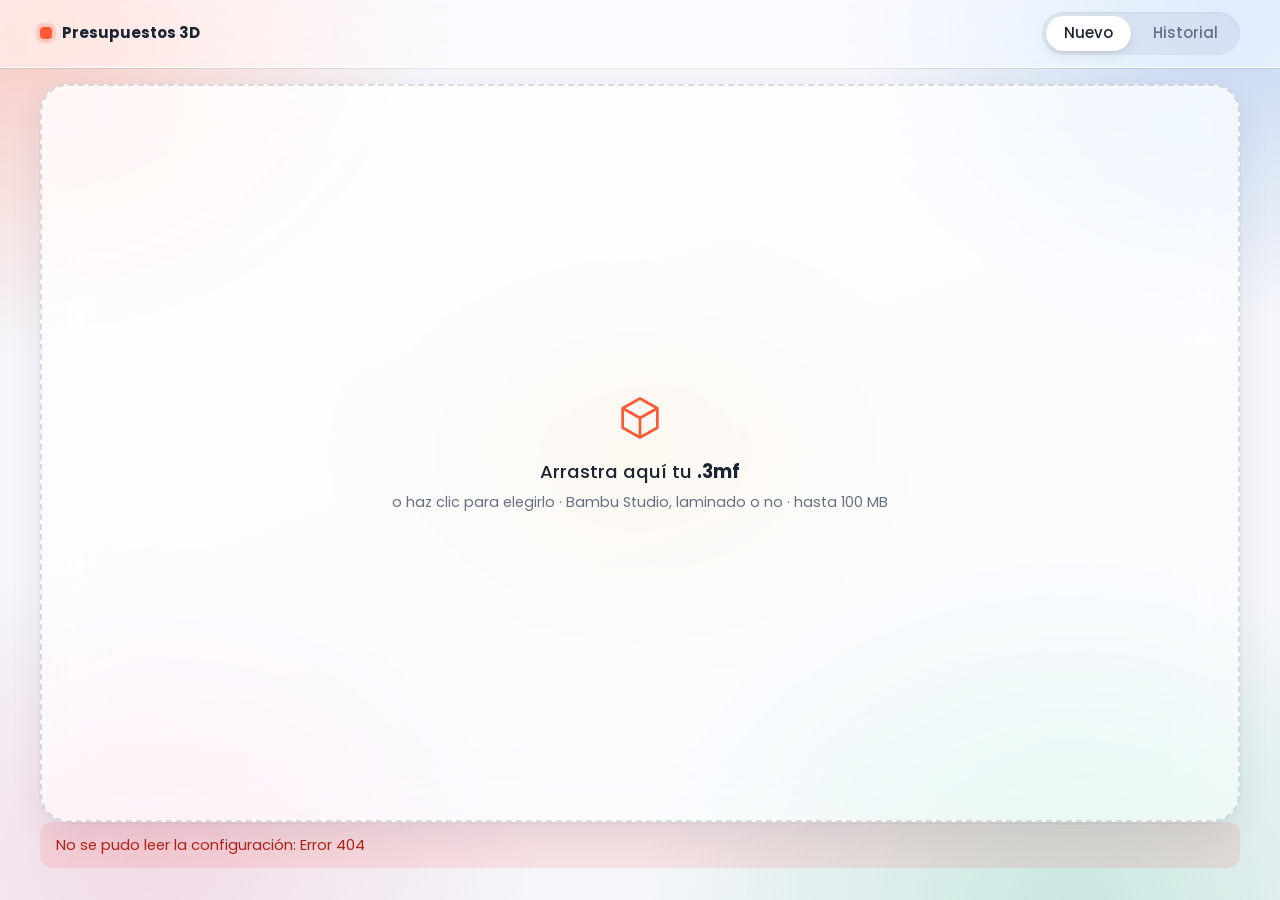
==== app/index.html @ 193055ef "Filamentos con precio, estáticos en la CDN de Vercel y una petición por cambio - Precios genéricos d" ====
<!doctype html>
<html lang="es">
<head>
<meta charset="utf-8">
<meta name="viewport" content="width=device-width, initial-scale=1">
<title>Presupuestos 3D</title>
<link rel="icon" href="data:,">
<link rel="stylesheet" href="/static/app.css">
<script src="/static/app.js" defer></script>
</head>
<body>
<header class="barra">
  <div class="barra-marca"><span class="punto-marca"></span><span id="nombre-marca">Presupuestos 3D</span></div>
  <nav class="pestanas" role="tablist">
    <button class="pestana activa" role="tab" aria-selected="true" data-vista="nuevo">Nuevo</button>
    <button class="pestana" role="tab" aria-selected="false" data-vista="historial">Historial</button>
  </nav>
</header>

<div id="pendientes" class="banner aviso global" hidden></div>

<main>
  <section id="vista-nuevo" class="vista">
    <label id="soltar" class="soltar">
      <input id="entrada" type="file" accept=".3mf" hidden>
      <svg class="soltar-icono" viewBox="0 0 48 48" aria-hidden="true"><path d="M24 6 40 15v18L24 42 8 33V15z" fill="none" stroke="currentColor" stroke-width="2.5" stroke-linejoin="round"/><path d="M8 15l16 9 16-9M24 24v18" fill="none" stroke="currentColor" stroke-width="2.5" stroke-linejoin="round"/></svg>
      <span class="soltar-titulo">Arrastra aquí tu <b>.3mf</b></span>
      <span class="soltar-texto">o haz clic para elegirlo · Bambu Studio, laminado o no · hasta 100 MB</span>
    </label>

    <div id="error" class="banner error" role="alert" hidden></div>

    <div id="esqueleto" class="rejilla" hidden>
      <div class="columna">
        <div class="tarjeta esq-tarjeta"><div class="esq esq-img"></div><div class="esq-lineas"><div class="esq esq-l1"></div><div class="esq esq-l2"></div><div class="esq esq-l3"></div></div></div>
        <div class="tarjeta"><div class="esq esq-l2"></div><div class="esq esq-campo"></div><div class="esq esq-campo"></div><div class="esq esq-campo"></div></div>
      </div>
      <div class="columna"><div class="tarjeta"><div class="esq esq-l3"></div><div class="esq esq-precio"></div><div class="esq esq-l1"></div></div></div>
    </div>

    <div id="resultado" class="rejilla" hidden>
      <div class="columna">
        <article class="tarjeta pieza entra" style="--i:0">
          <div class="pieza-imagen"><img id="pieza-img" alt=""></div>
          <div class="pieza-info">
            <h1 id="pieza-titulo"></h1>
            <p id="pieza-detalle" class="tenue"></p>
            <div id="pieza-chips" class="chips"></div>
            <button id="cambiar" type="button" class="boton-texto">Cambiar fichero</button>
          </div>
        </article>


        <form id="formulario" class="tarjeta entra" style="--i:2" autocomplete="off" novalidate>
          <div class="campos principales">
            <label class="campo">Cliente<input name="cliente" placeholder="Nombre del cliente"></label>
            <label class="campo">Preparación<span class="con-unidad"><input name="minutos" inputmode="decimal"><i>min</i></span></label>
            <label class="campo">Margen<span class="con-unidad"><input name="margen" inputmode="decimal"><i>%</i></span></label>
          </div>
          <fieldset id="manual" class="manual" hidden>
            <legend>Tiempo de impresión <small>(de la vista previa de Bambu Studio)</small></legend>
            <div class="campos">
              <label class="campo"><span class="con-unidad"><input name="horas" inputmode="numeric" placeholder="0"><i>h</i></span></label>
              <label class="campo"><span class="con-unidad"><input name="mins" inputmode="numeric" placeholder="0"><i>min</i></span></label>
            </div>
          </fieldset>
          <h3>Filamentos</h3>
          <div id="filamentos" class="filamentos"></div>
        </form>

        <section class="tarjeta tiempo relleno entra" data-minimo="120" style="--i:3">
          <svg id="reloj" class="reloj" viewBox="0 0 220 220" role="img"></svg>
          <div class="tiempo-lado">
            <div class="tiempo-cabecera">
              <span class="etiqueta">Tiempo</span>
              <label class="hora-inicio">La lanzo a las <input id="hora-inicio" type="time"></label>
            </div>
            <dl id="tiempo-datos" class="tiempo-datos"></dl>
          </div>
        </section>
      </div>

      <aside class="columna lateral">
        <div class="centro">
          <section class="tarjeta precio entra" style="--i:3" aria-live="polite">
            <div class="etiqueta">Total</div>
            <div id="total" class="total">—</div>
            <p id="resumen" class="resumen"></p>
            <p id="precio-mensaje" class="precio-mensaje" hidden></p>
            <dl id="desglose" class="desglose"></dl>
          </section>
          <section class="tarjeta complejidad entra" style="--i:4">
            <div class="complejidad-cabecera">
              <div class="etiqueta">Complejidad</div>
              <label class="casilla"><input id="aplicar-complejidad" type="checkbox" checked><span class="interruptor"></span>Aplicar</label>
            </div>
            <div class="complejidad-valor"><span id="complejidad-nivel">—</span><span id="complejidad-pct" class="pct"></span></div>
            <div class="medidor"><span id="medidor-marca" class="medidor-marca"></span></div>
            <div class="medidor-extremos"><span>Sencilla</span><span>Compleja</span></div>
            <ul id="motivos" class="motivos"></ul>
          </section>
          <section class="tarjeta reparto relleno entra" data-minimo="150" style="--i:5">
            <div class="etiqueta">Reparto del precio</div>
            <div id="reparto" class="reparto-grafico" role="img" aria-label="Reparto del precio">
              <div class="reparto-barra"></div>
              <div class="reparto-etiquetas"></div>
            </div>
          </section>
        </div>
        <section class="tarjeta previa entra" style="--i:6">
          <div class="previa-cabecera">
            <h2>Vista previa</h2>
            <label class="casilla"><input id="desglose-pdf" type="checkbox" checked><span class="interruptor"></span>Desglose</label>
          </div>
          <div id="marco" class="marco"><iframe id="previa" title="Vista previa del presupuesto" tabindex="-1"></iframe></div>
          <button id="exportar" type="button" class="boton ancho" disabled>
            <svg viewBox="0 0 24 24" aria-hidden="true"><path d="M12 4v11m0 0-4.5-4.5M12 15l4.5-4.5M5 19h14" fill="none" stroke="currentColor" stroke-width="2" stroke-linecap="round" stroke-linejoin="round"/></svg>
            Exportar PDF
          </button>
        </section>
      </aside>
    </div>
  </section>

  <section id="vista-historial" class="vista" hidden>
    <div class="tarjeta historial">
      <h2>Historial</h2>
      <div class="tabla-contenedor">
        <table>
          <thead><tr><th>Nº</th><th>Fecha</th><th>Cliente</th><th>Modelo</th><th class="num">Tiempo</th><th class="num">Gramos</th><th class="num">Precio</th><th>Pagado</th></tr></thead>
          <tbody id="historial"></tbody>
        </table>
      </div>
      <p id="historial-vacio" class="tenue" hidden>Todavía no has exportado ningún presupuesto.</p>
    </div>
  </section>
</main>

<div id="tostada" class="tostada" role="status" hidden></div>
</body>
</html>
---- static/app.css ----
@font-face { font-family: Poppins; font-weight: 300; src: url("/fonts/Poppins-Light.ttf"); font-display: swap; }
@font-face { font-family: Poppins; font-weight: 400; src: url("/fonts/Poppins-Regular.ttf"); font-display: swap; }
@font-face { font-family: Poppins; font-weight: 500; src: url("/fonts/Poppins-Medium.ttf"); font-display: swap; }
@font-face { font-family: Poppins; font-weight: 700; src: url("/fonts/Poppins-Bold.ttf"); font-display: swap; }

:root {
  --acento: #FF5A36;
  --fondo: #F5F6FA;
  --superficie: rgb(255 255 255 / .72);
  --superficie-2: rgb(16 24 40 / .045);
  --vidrio: linear-gradient(160deg, rgb(255 255 255 / .82), rgb(255 255 255 / .56));
  --vidrio-borde: rgb(255 255 255 / .85);
  --desenfoque: blur(28px) saturate(180%);
  --texto: #1B2433;
  --tenue: #667085;
  --linea: rgb(16 24 40 / .09);
  --aviso-fondo: rgb(255 176 32 / .16);
  --aviso-texto: #8A5A00;
  --error-fondo: rgb(240 68 56 / .12);
  --error-texto: #B42318;
  --exito: #12B76A;
  --sombra: inset 0 1px 0 rgb(255 255 255 / .9), 0 1px 3px rgb(30 41 90 / .06), 0 12px 32px rgb(30 41 90 / .08);
  --serie-1: #2a78d6;
  --serie-2: #eb6834;
  --serie-3: #1baf7a;
  --serie-4: #eda100;
  --serie-5: #e87ba4;
  --radio: 22px;
  --rapido: 160ms;
  --medio: 320ms;
  --curva: cubic-bezier(.2, .8, .2, 1);
  color-scheme: light;
}

* { box-sizing: border-box; }
html { background: var(--fondo); }
body { margin: 0; font-family: Poppins, system-ui, sans-serif; color: var(--texto); background: transparent; font-size: 15px; line-height: 1.5; -webkit-font-smoothing: antialiased; isolation: isolate; }
body::before { content: ""; position: fixed; inset: -10%; z-index: -1; pointer-events: none;
  background:
    radial-gradient(38% 42% at 10% 12%, rgb(255 90 54 / .26), transparent 70%),
    radial-gradient(34% 40% at 88% 10%, rgb(42 120 214 / .24), transparent 70%),
    radial-gradient(40% 45% at 78% 92%, rgb(27 175 122 / .2), transparent 70%),
    radial-gradient(36% 40% at 18% 88%, rgb(232 123 164 / .22), transparent 70%),
    radial-gradient(30% 30% at 50% 50%, rgb(237 161 0 / .1), transparent 70%); }
h1, h2, h3 { margin: 0; font-weight: 600; line-height: 1.25; }
h1 { font-size: 1.35rem; font-weight: 700; }
h2 { font-size: 1.05rem; }
h3 { font-size: .8rem; color: var(--tenue); text-transform: uppercase; letter-spacing: .08em; font-weight: 500; margin: 16px 0 8px; }
button, input { font: inherit; color: inherit; }
[hidden] { display: none !important; }
.tenue { color: var(--tenue); }

.barra { position: sticky; top: 0; z-index: 10; display: flex; align-items: center; justify-content: space-between; gap: 16px; padding: 12px clamp(16px, 4vw, 40px); background: rgb(255 255 255 / .5); -webkit-backdrop-filter: var(--desenfoque); backdrop-filter: var(--desenfoque); border-bottom: 1px solid var(--vidrio-borde); box-shadow: 0 1px 0 var(--linea); }
.barra-marca { display: flex; align-items: center; gap: 10px; font-weight: 600; }
.punto-marca { width: 12px; height: 12px; border-radius: 4px; background: var(--acento); box-shadow: 0 0 0 4px color-mix(in srgb, var(--acento) 20%, transparent); }
.pestanas { display: flex; gap: 4px; padding: 4px; background: rgb(16 24 40 / .06); border-radius: 999px; box-shadow: inset 0 1px 2px rgb(16 24 40 / .06); }
.pestana { border: 0; background: transparent; padding: 6px 18px; border-radius: 999px; cursor: pointer; color: var(--tenue); font-weight: 500; transition: background var(--rapido), color var(--rapido), box-shadow var(--rapido); }
.pestana:hover { color: var(--texto); }
.pestana.activa { background: #fff; color: var(--texto); box-shadow: 0 1px 2px rgb(16 24 40 / .08), 0 4px 12px rgb(16 24 40 / .08); }

main { max-width: 1280px; margin: 0 auto; padding: 24px clamp(16px, 4vw, 40px) 64px; }
.vista { animation: aparecer var(--medio) var(--curva); }

.banner { border-radius: 12px; padding: 12px 16px; margin-bottom: 16px; font-size: .92rem; animation: deslizar var(--medio) var(--curva); }
.banner.global { max-width: 1280px; margin: 16px auto 0; width: calc(100% - 2 * clamp(16px, 4vw, 40px)); }
.banner.aviso { background: var(--aviso-fondo); color: var(--aviso-texto); }
.banner.error { background: var(--error-fondo); color: var(--error-texto); }
.banner code { font-family: inherit; font-weight: 600; }

.soltar { display: flex; flex-direction: column; align-items: center; justify-content: center; gap: 6px; min-height: 300px; padding: 40px 24px; text-align: center; border: 2px dashed rgb(16 24 40 / .14); border-radius: 28px; background: var(--vidrio); -webkit-backdrop-filter: var(--desenfoque); backdrop-filter: var(--desenfoque); box-shadow: var(--sombra); cursor: pointer; margin-bottom: 16px; transition: border-color var(--rapido), background var(--rapido), transform var(--medio) var(--curva), box-shadow var(--medio); }
.soltar:hover, .soltar:focus-within, .soltar.encima { border-color: var(--acento); background: linear-gradient(160deg, rgb(255 255 255 / .9), color-mix(in srgb, var(--acento) 10%, rgb(255 255 255 / .6))); }
.soltar.encima { transform: scale(1.01); }
.soltar-icono { width: 52px; height: 52px; color: var(--acento); margin-bottom: 8px; transition: transform var(--medio) var(--curva); }
.soltar:hover .soltar-icono, .soltar.encima .soltar-icono { transform: translateY(-4px) rotate(-6deg); }
.soltar-titulo { font-size: 1.15rem; font-weight: 500; }
.soltar-texto { color: var(--tenue); font-size: .9rem; }
.soltar.compacto { display: none; }

.rejilla { display: grid; grid-template-columns: minmax(0, 1fr) minmax(0, 440px); gap: 20px; align-items: start; }
.columna { display: grid; gap: 16px; min-width: 0; }
.lateral { position: sticky; top: 80px; }
.tarjeta { background: var(--vidrio); -webkit-backdrop-filter: var(--desenfoque); backdrop-filter: var(--desenfoque); border: 1px solid var(--vidrio-borde); border-radius: var(--radio); box-shadow: var(--sombra); padding: 18px 20px; min-width: 0; }
.entra { animation: entrar 520ms var(--curva) both; animation-delay: calc(var(--i, 0) * 80ms); }

.pieza { display: grid; grid-template-columns: 110px 1fr; gap: 20px; align-items: center; }
.pieza-imagen { aspect-ratio: 1; border-radius: 12px; background: var(--superficie-2); display: grid; place-items: center; overflow: hidden; }
.pieza-imagen img { width: 92%; height: 92%; object-fit: contain; transition: transform var(--medio) var(--curva); }
.pieza:hover .pieza-imagen img { transform: scale(1.05) rotate(-2deg); }
.pieza-info p { margin: 4px 0 10px; font-size: .9rem; }
.chips { display: flex; flex-wrap: wrap; gap: 6px; margin-bottom: 8px; }
.chip { font-size: .75rem; padding: 3px 10px; border-radius: 999px; background: rgb(255 255 255 / .6); box-shadow: inset 0 0 0 1px var(--linea); color: var(--tenue); font-weight: 500; }
.chip.si { background: color-mix(in srgb, var(--exito) 15%, transparent); color: var(--exito); }
.chip.no { background: var(--aviso-fondo); color: var(--aviso-texto); }
.chip[title] { cursor: help; }
.boton-texto { border: 0; background: none; padding: 0; color: var(--acento); font-weight: 500; cursor: pointer; font-size: .88rem; }
.boton-texto:hover { text-decoration: underline; }


.campos { display: grid; grid-template-columns: repeat(2, minmax(0, 1fr)); gap: 12px; margin-top: 14px; }
.campos.principales { margin-top: 0; }
.campo { display: grid; gap: 6px; font-size: .82rem; color: var(--tenue); font-weight: 500; }
.campos.principales { grid-template-columns: 2fr 1fr 1fr; }
.campo input, .fila-filamento input { width: 100%; padding: 10px 12px; border: 1px solid var(--linea); border-radius: 12px; background: var(--superficie); box-shadow: inset 0 1px 2px rgb(16 24 40 / .04); color: var(--texto); font-size: .95rem; transition: border-color var(--rapido), box-shadow var(--rapido); }
.campo input:focus, .fila-filamento input:focus { outline: none; border-color: var(--acento); box-shadow: 0 0 0 4px color-mix(in srgb, var(--acento) 18%, transparent); }
input.invalido { border-color: var(--error-texto) !important; }
.con-unidad { position: relative; display: block; }
.con-unidad i { position: absolute; right: 12px; top: 50%; transform: translateY(-50%); font-style: normal; color: var(--tenue); font-size: .82rem; pointer-events: none; }
.con-unidad input { padding-right: 40px; }
.manual { border: 1px dashed color-mix(in srgb, var(--acento) 45%, var(--linea)); border-radius: 12px; padding: 14px 16px 16px; margin: 14px 0 0; animation: deslizar var(--medio) var(--curva); }
.manual legend { font-size: .85rem; font-weight: 500; padding: 0 6px; }
.manual legend small { color: var(--tenue); font-weight: 400; }
.manual .campos { margin-top: 4px; }

.filamentos { display: grid; gap: 8px; }
.fila-filamento { display: grid; grid-template-columns: 28px minmax(0, 1fr) 110px 110px; gap: 12px; align-items: center; padding: 6px 10px; border-radius: 16px; background: rgb(255 255 255 / .45); box-shadow: inset 0 0 0 1px rgb(255 255 255 / .7); transition: background var(--rapido); }
.fila-filamento:hover { background: color-mix(in srgb, var(--acento) 6%, var(--superficie-2)); }
.color { width: 24px; height: 24px; border-radius: 50%; border: 1px solid var(--linea); box-shadow: inset 0 0 0 2px rgb(255 255 255 / .15); }
.fila-filamento strong { display: block; font-weight: 500; font-size: .9rem; overflow: hidden; text-overflow: ellipsis; white-space: nowrap; }
.fila-filamento small { color: var(--tenue); font-size: .78rem; }
.fila-filamento .gramos-fijos { text-align: right; font-size: .9rem; font-variant-numeric: tabular-nums; }
.fila-filamento .con-unidad input { padding: 7px 34px 7px 10px; font-size: .9rem; }

.casilla { display: flex; align-items: center; gap: 10px; font-size: .9rem; cursor: pointer; user-select: none; }
.casilla input { position: absolute; opacity: 0; pointer-events: none; }
.interruptor { position: relative; flex: none; width: 38px; height: 22px; border-radius: 999px; background: var(--linea); transition: background var(--rapido); }
.interruptor::after { content: ""; position: absolute; top: 3px; left: 3px; width: 16px; height: 16px; border-radius: 50%; background: #fff; box-shadow: 0 1px 3px rgb(0 0 0 / .25); transition: transform var(--medio) var(--curva); }
input:checked + .interruptor { background: var(--acento); }
input:checked + .interruptor::after { transform: translateX(16px); }
input:focus-visible + .interruptor { box-shadow: 0 0 0 4px color-mix(in srgb, var(--acento) 25%, transparent); }

.precio { background: linear-gradient(150deg, color-mix(in srgb, var(--acento) 16%, rgb(255 255 255 / .8)), rgb(255 255 255 / .58) 65%); }
.etiqueta { font-size: .75rem; letter-spacing: .14em; text-transform: uppercase; color: var(--tenue); font-weight: 500; }
.total { font-size: clamp(2.2rem, 4vw, 2.8rem); font-weight: 700; letter-spacing: -.02em; line-height: 1.1; margin: 2px 0 8px; color: var(--acento); font-variant-numeric: tabular-nums; transition: opacity var(--rapido); }
.total.pulso { animation: pulso 420ms var(--curva); }
.precio.pendiente .total { opacity: .35; }
.resumen { margin: -4px 0 10px; font-size: .85rem; color: var(--tenue); }
.resumen:empty { display: none; }
.precio-mensaje { margin: 0 0 8px; font-size: .88rem; color: var(--tenue); }
.desglose { display: grid; grid-template-columns: 1fr auto; gap: 3px 16px; margin: 0; font-size: .85rem; transition: opacity var(--rapido); }
.precio.pendiente .desglose { opacity: .35; }
.desglose dt { color: var(--tenue); white-space: nowrap; }
.desglose dd { margin: 0; text-align: right; font-weight: 500; font-variant-numeric: tabular-nums; }
.desglose .separado { border-top: 1px solid var(--linea); padding-top: 8px; margin-top: 4px; }

.complejidad { display: flex; flex-direction: column; }
.complejidad-cabecera { display: flex; align-items: center; justify-content: space-between; }
.complejidad-cabecera .casilla { font-size: .82rem; }
.complejidad-valor { display: flex; align-items: baseline; justify-content: space-between; gap: 8px; margin: 6px 0 10px; font-size: 1.25rem; font-weight: 700; }
.complejidad-valor .pct { font-size: .95rem; font-weight: 600; color: var(--tenue); font-variant-numeric: tabular-nums; }
.medidor { position: relative; height: 8px; border-radius: 999px; background: linear-gradient(90deg, var(--exito), #F5B300 55%, #F04438); }
.medidor-marca { position: absolute; top: 50%; left: 25%; width: 16px; height: 16px; border-radius: 50%; background: #fff; border: 3px solid var(--texto); transform: translate(-50%, -50%); transition: left 600ms var(--curva); }
.medidor-extremos { display: flex; justify-content: space-between; margin-top: 6px; font-size: .72rem; color: var(--tenue); }
.motivos { list-style: none; margin: 12px 0 0; padding: 0; display: grid; gap: 6px; }
.motivos li { display: grid; grid-template-columns: 46px 1fr; gap: 10px; align-items: start; font-size: .82rem; line-height: 1.35; animation: deslizar var(--medio) var(--curva) both; }
.motivos li b { font-weight: 500; }
.motivos li small { display: block; color: var(--tenue); font-size: .76rem; }
.motivos .pastilla { text-align: center; border-radius: 999px; padding: 1px 0; font-size: .74rem; font-weight: 600; font-variant-numeric: tabular-nums; background: var(--aviso-fondo); color: var(--aviso-texto); }
.motivos .pastilla.baja { background: color-mix(in srgb, var(--exito) 15%, transparent); color: var(--exito); }
.centro { display: grid; gap: 16px; min-width: 0; }
.relleno.sin-sitio { display: none !important; }
.estira { flex: 1 0 auto; }
.reparto { display: flex; flex-direction: column; }
.reparto-grafico { position: relative; height: 260px; margin-top: 12px; }
.reparto-barra { position: absolute; left: 0; top: 0; bottom: 0; width: 46px; }
.segmento { position: absolute; left: 0; width: 100%; display: grid; place-items: center; overflow: hidden; border-radius: 4px; background: var(--c); color: var(--tinta, #fff); font-size: .72rem; font-weight: 600; font-variant-numeric: tabular-nums; outline-offset: 2px; transition: top 500ms var(--curva), height 500ms var(--curva), opacity var(--rapido), transform var(--rapido); }
.segmento.activo { transform: scaleX(1.08); }
.reparto-grafico.resaltado .segmento:not(.activo), .reparto-grafico.resaltado .reparto-etiqueta:not(.activo), .reparto-grafico.resaltado .conector:not(.activo) { opacity: .35; }
.reparto-conectores { position: absolute; left: 46px; top: 0; width: 22px; height: 100%; overflow: visible; pointer-events: none; }
.conector { fill: none; stroke: var(--linea); stroke-width: 1.5; transition: opacity var(--rapido); }
.conector.activo { stroke: var(--tenue); }
.reparto-etiquetas { position: absolute; left: 72px; right: 0; top: 0; bottom: 0; }
.reparto-etiqueta { position: absolute; left: 0; right: 0; display: grid; grid-template-columns: 10px minmax(0, 1fr) auto; gap: 8px; align-items: center; transform: translateY(-50%); font-size: .82rem; line-height: 1.2; white-space: nowrap; cursor: default; transition: top 500ms var(--curva), opacity var(--rapido); }
.reparto-etiqueta i { width: 10px; height: 10px; border-radius: 3px; background: var(--c); }
.reparto-etiqueta span { color: var(--tenue); overflow: hidden; text-overflow: ellipsis; }
.reparto-etiqueta b { font-weight: 600; font-variant-numeric: tabular-nums; }
.tiempo { display: flex; align-items: center; gap: 24px; }
.tiempo-lado { flex: 1; min-width: 0; align-self: stretch; display: flex; flex-direction: column; justify-content: space-between; gap: 10px; }
.tiempo-cabecera { display: flex; justify-content: space-between; align-items: center; gap: 12px; }
.hora-inicio { display: flex; align-items: center; gap: 8px; font-size: .82rem; color: var(--tenue); white-space: nowrap; }
.hora-inicio input { padding: 4px 12px; border: 1px solid var(--linea); border-radius: 999px; background: rgb(255 255 255 / .8); box-shadow: inset 0 1px 2px rgb(16 24 40 / .05); font-weight: 600; font-variant-numeric: tabular-nums; color: var(--texto); }
.hora-inicio input:focus { outline: none; border-color: var(--acento); box-shadow: 0 0 0 4px color-mix(in srgb, var(--acento) 18%, transparent); }
.reloj { flex: none; width: 170px; height: 170px; overflow: visible; }
.reloj .pista { fill: none; stroke: rgb(16 24 40 / .07); stroke-width: 18; }
.reloj .marca-hora { stroke: rgb(16 24 40 / .18); stroke-width: 1; }
.reloj .marca-hora.mayor { stroke: rgb(16 24 40 / .4); stroke-width: 1.5; }
.reloj .numero-hora { font-size: 13px; fill: var(--tenue); text-anchor: middle; dominant-baseline: middle; }
.reloj .arco { fill: none; stroke: var(--c); stroke-width: 18; stroke-dasharray: 1; }
.reloj.animar .arco { animation: trazar 900ms var(--curva) both; }
.reloj.animar .arco + .arco { animation-delay: 600ms; }
.reloj .extremo { fill: var(--c); stroke: #fff; stroke-width: 2; }
.reloj .ahora { stroke: var(--texto); stroke-width: 2; stroke-linecap: round; }
.reloj .centro-valor { font-size: 19px; font-weight: 700; fill: var(--texto); text-anchor: middle; }
.reloj .centro-texto { font-size: 13px; fill: var(--tenue); text-anchor: middle; }
.tiempo-datos { flex: 1; min-width: 0; display: grid; grid-template-columns: minmax(0, 1fr) auto; gap: 6px 16px; align-content: center; margin: 0; font-size: .86rem; }
.tiempo-datos dt { display: flex; align-items: center; gap: 8px; color: var(--tenue); white-space: nowrap; overflow: hidden; text-overflow: ellipsis; }
.tiempo-datos dt i { flex: none; width: 10px; height: 10px; border-radius: 50%; background: var(--c); }
.tiempo-datos dd { margin: 0; text-align: right; font-weight: 600; font-variant-numeric: tabular-nums; }
.tiempo-datos .lista { padding-top: 8px; margin-top: 2px; border-top: 1px solid var(--linea); }
.tiempo-datos dd.lista { font-size: 1.35rem; font-weight: 700; color: var(--acento); line-height: 1.2; }
.complejidad.apagada .medidor, .complejidad.apagada .motivos, .complejidad.apagada .complejidad-valor { opacity: .4; }
.medidor, .motivos, .complejidad-valor { transition: opacity var(--rapido); }
.previa-cabecera { display: flex; align-items: center; gap: 14px; margin-bottom: 12px; }
.previa-cabecera h2 { flex: 1; white-space: nowrap; }
.boton { display: inline-flex; align-items: center; gap: 8px; border: 0; border-radius: 999px; padding: 10px 18px; background: linear-gradient(180deg, color-mix(in srgb, var(--acento) 82%, #fff), var(--acento) 55%); color: #fff; font-weight: 500; cursor: pointer; box-shadow: inset 0 1px 0 rgb(255 255 255 / .45), 0 6px 18px color-mix(in srgb, var(--acento) 35%, transparent); transition: transform var(--rapido) var(--curva), box-shadow var(--rapido), opacity var(--rapido); }
.boton svg { width: 18px; height: 18px; }
.boton.ancho { width: 100%; justify-content: center; margin-top: 14px; padding: 12px 16px; }
.boton:hover:not(:disabled) { transform: translateY(-1px); box-shadow: inset 0 1px 0 rgb(255 255 255 / .45), 0 10px 24px color-mix(in srgb, var(--acento) 42%, transparent); }
.boton:active:not(:disabled) { transform: translateY(0) scale(.98); }
.boton:disabled { opacity: .45; cursor: not-allowed; box-shadow: none; }
.boton.ocupado svg { animation: rebote 800ms ease-in-out infinite; }
.marco { position: relative; overflow: hidden; aspect-ratio: 210 / 297; transition: opacity var(--medio); }
.marco.cargando { opacity: .55; }
.marco iframe { position: absolute; top: 0; left: 0; width: 794px; height: 1123px; border: 0; transform-origin: 0 0; pointer-events: none; background: #fff; box-shadow: 0 0 0 1px var(--linea), 0 8px 24px rgb(30 41 90 / .1); }

.historial h2 { margin-bottom: 16px; }
.tabla-contenedor { overflow-x: auto; }
table { width: 100%; border-collapse: collapse; font-size: .9rem; }
th { text-align: left; font-size: .72rem; letter-spacing: .1em; text-transform: uppercase; color: var(--tenue); font-weight: 500; padding: 8px 12px; border-bottom: 1px solid var(--linea); white-space: nowrap; }
td { padding: 12px; border-bottom: 1px solid var(--linea); white-space: nowrap; }
tbody tr { transition: background var(--rapido); animation: entrar 420ms var(--curva) both; animation-delay: calc(var(--i, 0) * 30ms); }
tbody tr:hover { background: rgb(255 255 255 / .55); }
.num { text-align: right; font-variant-numeric: tabular-nums; }
td .casilla { margin: 0; }

.tostada { position: fixed; left: 50%; bottom: 24px; transform: translateX(-50%); max-width: calc(100% - 32px); padding: 12px 18px; border-radius: 999px; background: rgb(27 36 51 / .82); -webkit-backdrop-filter: var(--desenfoque); backdrop-filter: var(--desenfoque); color: #fff; box-shadow: 0 12px 32px rgb(30 41 90 / .2); font-size: .9rem; animation: subir var(--medio) var(--curva); z-index: 20; }

.esq { border-radius: 8px; background: linear-gradient(90deg, var(--superficie-2) 25%, color-mix(in srgb, var(--linea) 70%, var(--superficie-2)) 50%, var(--superficie-2) 75%); background-size: 200% 100%; animation: brillo 1.2s linear infinite; }
.esq-tarjeta { display: grid; grid-template-columns: 140px 1fr; gap: 20px; align-items: center; }
.esq-img { aspect-ratio: 1; border-radius: 12px; }
.esq-lineas { display: grid; gap: 10px; }
.esq-l1 { height: 22px; width: 70%; }
.esq-l2 { height: 14px; width: 50%; }
.esq-l3 { height: 14px; width: 30%; }
.esq-campo { height: 42px; margin-top: 14px; }
.esq-precio { height: 56px; width: 60%; margin: 14px 0; }

@keyframes entrar { from { opacity: 0; transform: translateY(14px); } to { opacity: 1; transform: none; } }
@keyframes aparecer { from { opacity: 0; } to { opacity: 1; } }
@keyframes deslizar { from { opacity: 0; transform: translateY(-6px); } to { opacity: 1; transform: none; } }
@keyframes subir { from { opacity: 0; transform: translate(-50%, 12px); } to { opacity: 1; transform: translate(-50%, 0); } }
@keyframes trazar { from { stroke-dashoffset: 1; } to { stroke-dashoffset: 0; } }
@keyframes brillo { to { background-position: -200% 0; } }
@keyframes pulso { 40% { transform: scale(1.04); } }
@keyframes rebote { 50% { transform: translateY(3px); } }

body.arrastrando main { outline: 2px dashed var(--acento); outline-offset: -8px; border-radius: 24px; }

@media (min-width: 961px) {
  html, body { height: 100%; overflow: hidden; }
  body { display: flex; flex-direction: column; }
  main { flex: 1; min-height: 0; width: 100%; display: flex; flex-direction: column; padding-top: 16px; padding-bottom: 16px; }
  .vista { flex: 1; min-height: 0; display: flex; flex-direction: column; }
  .soltar { flex: 1; margin-bottom: 0; }
  .banner.error { flex: none; }
  .rejilla { flex: 1; min-height: 0; grid-template-rows: minmax(0, 1fr); align-items: stretch; }
  .columna { min-height: 0; max-height: 100%; align-content: start; }
  .columna:not(.lateral) { display: flex; flex-direction: column; max-height: none; overflow-y: auto; scrollbar-width: thin; padding: 4px; margin: -4px; }
  .relleno { flex: 1 1 0; min-height: 0; }
  .reparto-grafico { flex: 1; height: auto; min-height: 0; }
  .reloj { align-self: stretch; width: auto; height: auto; max-height: 260px; aspect-ratio: 1; }
  .lateral { position: static; height: 100%; grid-template-rows: auto minmax(0, 1fr); }
  .previa { display: flex; flex-direction: column; min-height: 0; }
  .marco { flex: 1; min-height: 0; aspect-ratio: auto; }
  .historial { flex: 1; min-height: 0; display: flex; flex-direction: column; }
  .tabla-contenedor { flex: 1; min-height: 0; overflow: auto; }
}

@media (min-width: 1200px) {
  main { max-width: 1680px; }
  .rejilla { grid-template-columns: minmax(0, 1fr) 320px min(32vw, calc((100vh - 250px) * 0.7071 + 40px)); }
  .lateral { display: contents; }
  .centro { grid-column: 2; display: flex; flex-direction: column; min-height: 0; }
  .previa { grid-column: 3; }
}

@media (min-width: 961px) and (max-height: 860px) {
  .barra { padding-top: 8px; padding-bottom: 8px; }
  main { padding-top: 12px; padding-bottom: 12px; }
  .columna, .centro { gap: 10px; }
  .tarjeta { padding: 12px 16px; }
  .pieza { grid-template-columns: 64px 1fr; gap: 14px; }
  .pieza h1 { font-size: 1.05rem; }
  .pieza-info p { margin: 0 0 4px; font-size: .82rem; }
  .pieza-info .chips { margin-bottom: 2px; }
  .campos { margin-top: 8px; gap: 10px; }
  .campos.principales { margin-top: 0; }
  .campo input { padding: 7px 12px; }
  .manual { margin-top: 10px; padding: 6px 12px 10px; }
  h3 { margin: 10px 0 6px; }
  .filamentos { gap: 6px; }
  .fila-filamento { padding: 4px 10px; }
  .fila-filamento .con-unidad input { padding-top: 5px; padding-bottom: 5px; }
  .total { font-size: 2rem; }
  .desglose { font-size: .8rem; gap: 1px 16px; }
  .previa-cabecera { margin-bottom: 8px; }
  .boton { padding: 8px 14px; }
  .tiempo-datos { gap: 2px 16px; font-size: .82rem; }
  .tiempo-datos dd.lista { font-size: 1.15rem; }
}

@media (min-width: 961px) and (max-width: 1199px) {
  .lateral { grid-template-rows: auto auto minmax(0, 1fr); }
  .centro { display: contents; }
  .reparto { display: none; }
  .motivos li small { display: none; }
}

@media (max-width: 960px) {
  .rejilla { grid-template-columns: minmax(0, 1fr); }
  .lateral { position: static; }
}
@media (max-width: 560px) {
  .tiempo { flex-direction: column; align-items: stretch; }
  .reloj { align-self: center; }
  .pieza, .esq-tarjeta { grid-template-columns: 96px 1fr; gap: 14px; }
  .campos, .campos.principales { grid-template-columns: minmax(0, 1fr); }
  .fila-filamento { grid-template-columns: 24px minmax(0, 1fr) 118px; }
  .fila-filamento > :last-child { grid-column: 2 / -1; }
  .soltar { min-height: 220px; }
}

@media (prefers-reduced-motion: reduce) {
  *, *::before, *::after { animation-duration: 1ms !important; animation-delay: 0ms !important; animation-iteration-count: 1 !important; transition-duration: 1ms !important; }
  .esq { animation: none; }
}
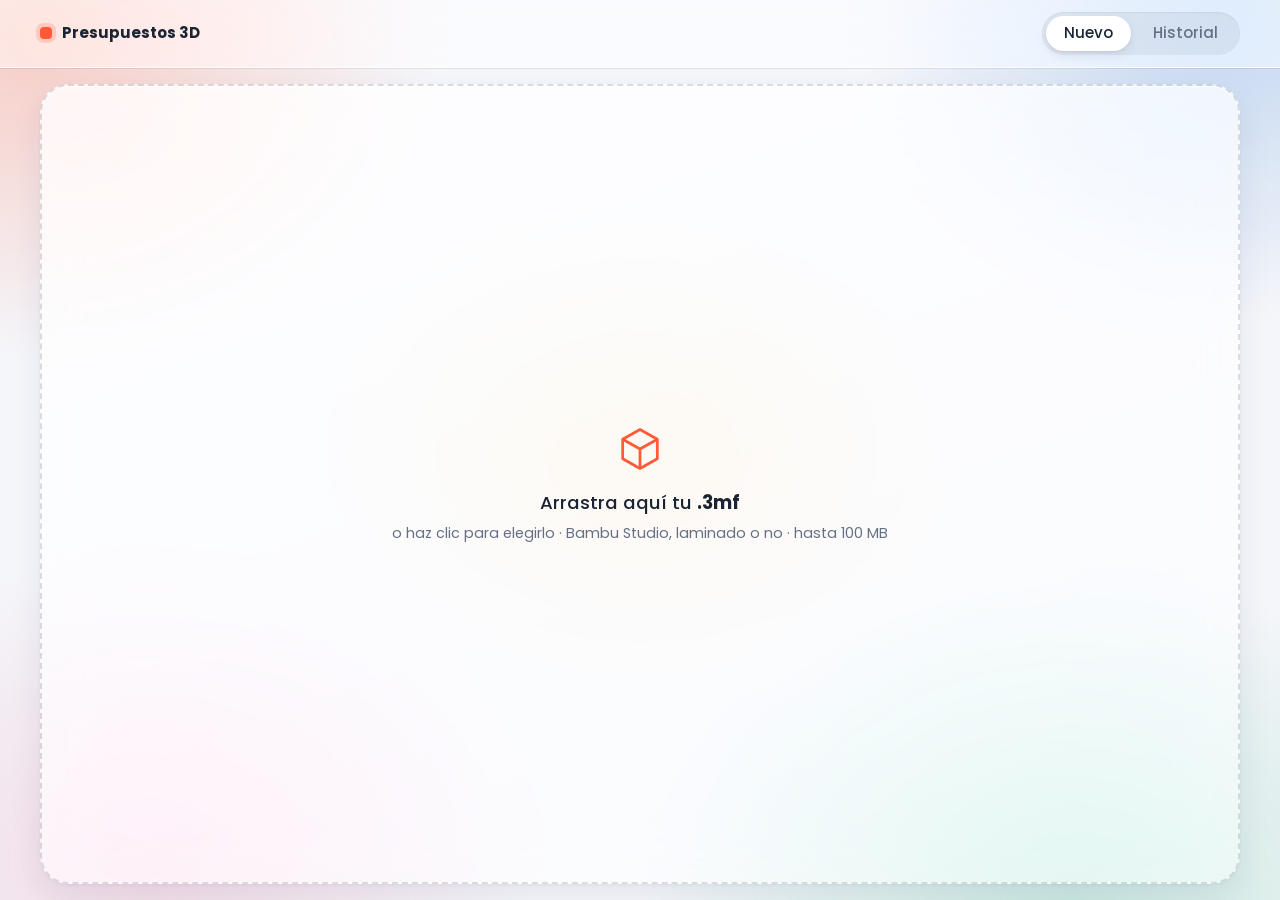
==== commit 01b3fb8b: "Cifras grandes arriba, sin widget de tiempo y origen del precio - Total, horas de impresión y gramos" ====
--- a/app/index.html
+++ b/app/index.html
@@ -39,19 +39,39 @@
     </div>
 
     <div id="resultado" class="rejilla" hidden>
+      <section class="cifras" aria-live="polite">
+        <article class="tarjeta cifra cifra-total entra" style="--i:0">
+          <div class="etiqueta">Total</div>
+          <div id="total" class="total">—</div>
+          <p id="precio-mensaje" class="precio-mensaje" hidden></p>
+          <p id="total-detalle" class="cifra-detalle"></p>
+        </article>
+        <article class="tarjeta cifra entra" style="--i:1">
+          <div class="etiqueta">Impresión</div>
+          <div id="cifra-horas" class="cifra-valor">—</div>
+          <p id="cifra-horas-detalle" class="cifra-detalle"></p>
+        </article>
+        <article class="tarjeta cifra entra" style="--i:2">
+          <div class="etiqueta">Filamento</div>
+          <div id="cifra-gramos" class="cifra-valor">—</div>
+          <p id="cifra-colores" class="cifra-detalle colores"></p>
+        </article>
+      </section>
+
       <div class="columna">
-        <article class="tarjeta pieza entra" style="--i:0">
+        <article class="tarjeta pieza entra" style="--i:3">
           <div class="pieza-imagen"><img id="pieza-img" alt=""></div>
           <div class="pieza-info">
-            <h1 id="pieza-titulo"></h1>
+            <div class="pieza-titulo">
+              <h1 id="pieza-titulo"></h1>
+              <button id="cambiar" type="button" class="boton-texto">Cambiar fichero</button>
+            </div>
             <p id="pieza-detalle" class="tenue"></p>
             <div id="pieza-chips" class="chips"></div>
-            <button id="cambiar" type="button" class="boton-texto">Cambiar fichero</button>
           </div>
         </article>
 
-
-        <form id="formulario" class="tarjeta entra" style="--i:2" autocomplete="off" novalidate>
+        <form id="formulario" class="tarjeta entra" style="--i:4" autocomplete="off" novalidate>
           <div class="campos principales">
             <label class="campo">Cliente<input name="cliente" placeholder="Nombre del cliente"></label>
             <label class="campo">Preparación<span class="con-unidad"><input name="minutos" inputmode="decimal"><i>min</i></span></label>
@@ -68,28 +88,11 @@
           <div id="filamentos" class="filamentos"></div>
         </form>
 
-        <section class="tarjeta tiempo relleno entra" data-minimo="120" style="--i:3">
-          <svg id="reloj" class="reloj" viewBox="0 0 220 220" role="img"></svg>
-          <div class="tiempo-lado">
-            <div class="tiempo-cabecera">
-              <span class="etiqueta">Tiempo</span>
-              <label class="hora-inicio">La lanzo a las <input id="hora-inicio" type="time"></label>
-            </div>
-            <dl id="tiempo-datos" class="tiempo-datos"></dl>
-          </div>
-        </section>
       </div>
 
       <aside class="columna lateral">
         <div class="centro">
-          <section class="tarjeta precio entra" style="--i:3" aria-live="polite">
-            <div class="etiqueta">Total</div>
-            <div id="total" class="total">—</div>
-            <p id="resumen" class="resumen"></p>
-            <p id="precio-mensaje" class="precio-mensaje" hidden></p>
-            <dl id="desglose" class="desglose"></dl>
-          </section>
-          <section class="tarjeta complejidad entra" style="--i:4">
+          <section class="tarjeta complejidad entra" style="--i:5">
             <div class="complejidad-cabecera">
               <div class="etiqueta">Complejidad</div>
               <label class="casilla"><input id="aplicar-complejidad" type="checkbox" checked><span class="interruptor"></span>Aplicar</label>
@@ -99,7 +102,7 @@
             <div class="medidor-extremos"><span>Sencilla</span><span>Compleja</span></div>
             <ul id="motivos" class="motivos"></ul>
           </section>
-          <section class="tarjeta reparto relleno entra" data-minimo="150" style="--i:5">
+          <section class="tarjeta reparto relleno entra" data-minimo="150" style="--i:6">
             <div class="etiqueta">Reparto del precio</div>
             <div id="reparto" class="reparto-grafico" role="img" aria-label="Reparto del precio">
               <div class="reparto-barra"></div>
@@ -107,7 +110,7 @@
             </div>
           </section>
         </div>
-        <section class="tarjeta previa entra" style="--i:6">
+        <section class="tarjeta previa entra" style="--i:7">
           <div class="previa-cabecera">
             <h2>Vista previa</h2>
             <label class="casilla"><input id="desglose-pdf" type="checkbox" checked><span class="interruptor"></span>Desglose</label>
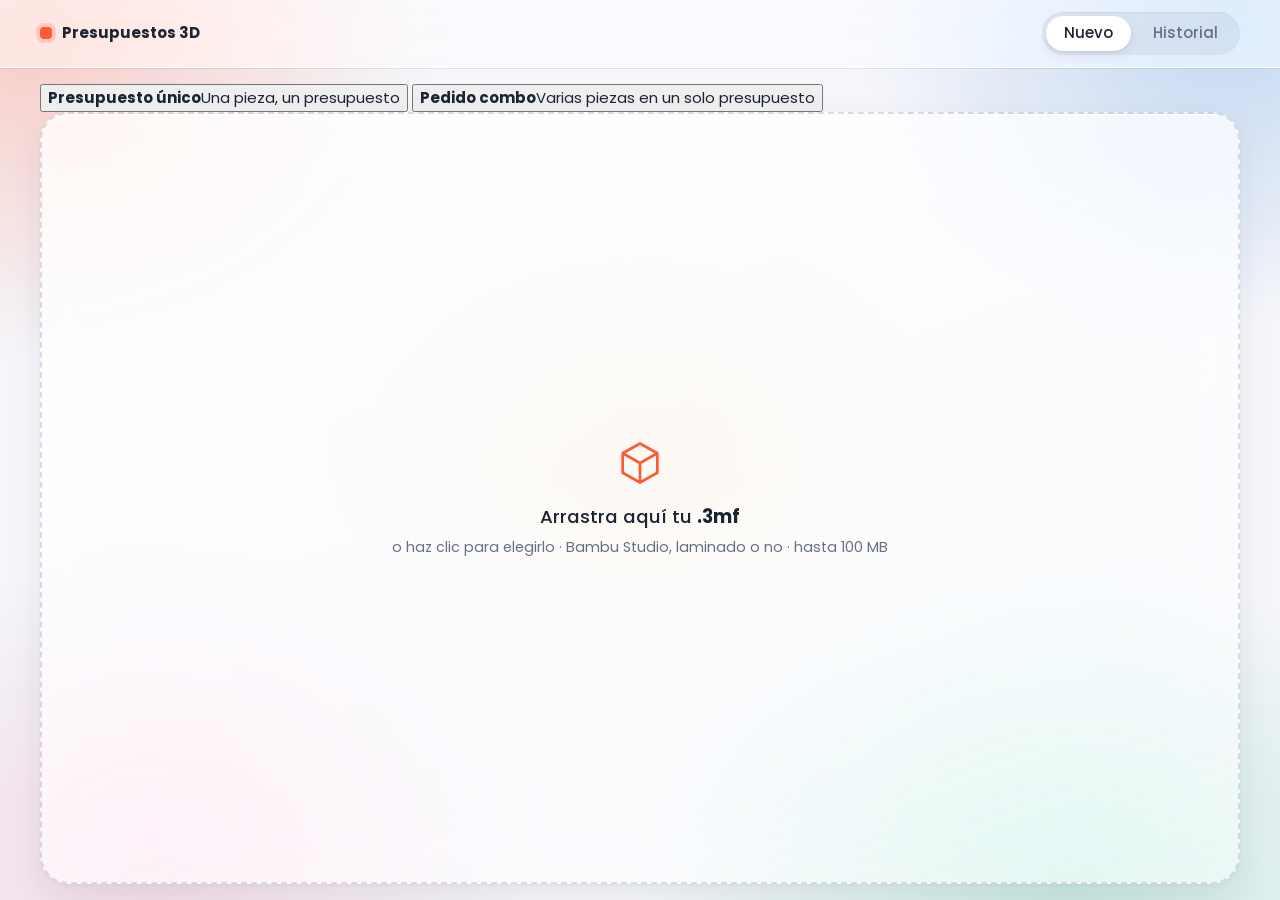
==== commit 068b6125: "Pedido combo, ficha de cliente aparte y panel centrado - Al empezar se elige presupuesto único o ped" ====
--- a/app/index.html
+++ b/app/index.html
@@ -21,6 +21,15 @@
 
 <main>
   <section id="vista-nuevo" class="vista">
+    <div id="modos" class="modos" role="radiogroup" aria-label="Tipo de presupuesto">
+      <button type="button" class="modo activo" data-modo="unico" role="radio" aria-checked="true">
+        <b>Presupuesto único</b><span>Una pieza, un presupuesto</span>
+      </button>
+      <button type="button" class="modo" data-modo="combo" role="radio" aria-checked="false">
+        <b>Pedido combo</b><span>Varias piezas en un solo presupuesto</span>
+      </button>
+    </div>
+
     <label id="soltar" class="soltar">
       <input id="entrada" type="file" accept=".3mf" hidden>
       <svg class="soltar-icono" viewBox="0 0 48 48" aria-hidden="true"><path d="M24 6 40 15v18L24 42 8 33V15z" fill="none" stroke="currentColor" stroke-width="2.5" stroke-linejoin="round"/><path d="M8 15l16 9 16-9M24 24v18" fill="none" stroke="currentColor" stroke-width="2.5" stroke-linejoin="round"/></svg>
@@ -41,7 +50,7 @@
     <div id="resultado" class="rejilla" hidden>
       <section class="cifras" aria-live="polite">
         <article class="tarjeta cifra cifra-total entra" style="--i:0">
-          <div class="etiqueta">Total</div>
+          <div id="etiqueta-total" class="etiqueta">Total</div>
           <div id="total" class="total">—</div>
           <p id="precio-mensaje" class="precio-mensaje" hidden></p>
           <p id="total-detalle" class="cifra-detalle"></p>
@@ -71,27 +80,48 @@
           </div>
         </article>
 
-        <form id="formulario" class="tarjeta entra" style="--i:4" autocomplete="off" novalidate>
-          <div class="campos principales">
-            <label class="campo">Cliente<input name="cliente" placeholder="Nombre del cliente"></label>
-            <label class="campo">Preparación<span class="con-unidad"><input name="minutos" inputmode="decimal"><i>min</i></span></label>
-            <label class="campo">Margen<span class="con-unidad"><input name="margen" inputmode="decimal"><i>%</i></span></label>
-          </div>
-          <fieldset id="manual" class="manual" hidden>
-            <legend>Tiempo de impresión <small>(de la vista previa de Bambu Studio)</small></legend>
-            <div class="campos">
-              <label class="campo"><span class="con-unidad"><input name="horas" inputmode="numeric" placeholder="0"><i>h</i></span></label>
-              <label class="campo"><span class="con-unidad"><input name="mins" inputmode="numeric" placeholder="0"><i>min</i></span></label>
+        <button id="siguiente" type="button" class="tarjeta siguiente" hidden>
+          <svg viewBox="0 0 24 24" aria-hidden="true"><path d="M12 5v14M5 12h14" fill="none" stroke="currentColor" stroke-width="2" stroke-linecap="round"/></svg>
+          <span><b>Carga la siguiente pieza</b><small>Arrastra el .3mf aquí o haz clic para elegirlo</small></span>
+        </button>
+
+        <form id="formulario" class="formulario" autocomplete="off" novalidate>
+          <section class="tarjeta entra" style="--i:4">
+            <div class="etiqueta">Cliente</div>
+            <div class="campos principales">
+              <label class="campo">Nombre<input name="cliente" placeholder="Nombre del cliente"></label>
+              <label class="campo">Preparación<span class="con-unidad"><input name="minutos" inputmode="decimal"><i>min</i></span></label>
+              <label class="campo">Margen<span class="con-unidad"><input name="margen" inputmode="decimal"><i>%</i></span></label>
             </div>
-          </fieldset>
-          <h3>Filamentos</h3>
-          <div id="filamentos" class="filamentos"></div>
+          </section>
+          <section id="tarjeta-filamentos" class="tarjeta entra" style="--i:5">
+            <div class="etiqueta">Filamentos</div>
+            <fieldset id="manual" class="manual" hidden>
+              <legend>Tiempo de impresión <small>(de la vista previa de Bambu Studio)</small></legend>
+              <div class="campos">
+                <label class="campo"><span class="con-unidad"><input name="horas" inputmode="numeric" placeholder="0"><i>h</i></span></label>
+                <label class="campo"><span class="con-unidad"><input name="mins" inputmode="numeric" placeholder="0"><i>min</i></span></label>
+              </div>
+            </fieldset>
+            <div id="filamentos" class="filamentos"></div>
+          </section>
         </form>
 
       </div>
 
       <aside class="columna lateral">
         <div class="centro">
+          <section id="pedido" class="tarjeta pedido entra" style="--i:5" hidden>
+            <div class="pedido-cabecera">
+              <span class="etiqueta">Pedido combo</span>
+              <span id="pedido-cuenta" class="pedido-cuenta"></span>
+            </div>
+            <ul id="pedido-lista" class="pedido-lista"></ul>
+            <button id="anadir-pieza" type="button" class="boton secundario ancho">
+              <svg viewBox="0 0 24 24" aria-hidden="true"><path d="M12 5v14M5 12h14" fill="none" stroke="currentColor" stroke-width="2" stroke-linecap="round"/></svg>
+              Añadir otra pieza
+            </button>
+          </section>
           <section class="tarjeta complejidad entra" style="--i:5">
             <div class="complejidad-cabecera">
               <div class="etiqueta">Complejidad</div>
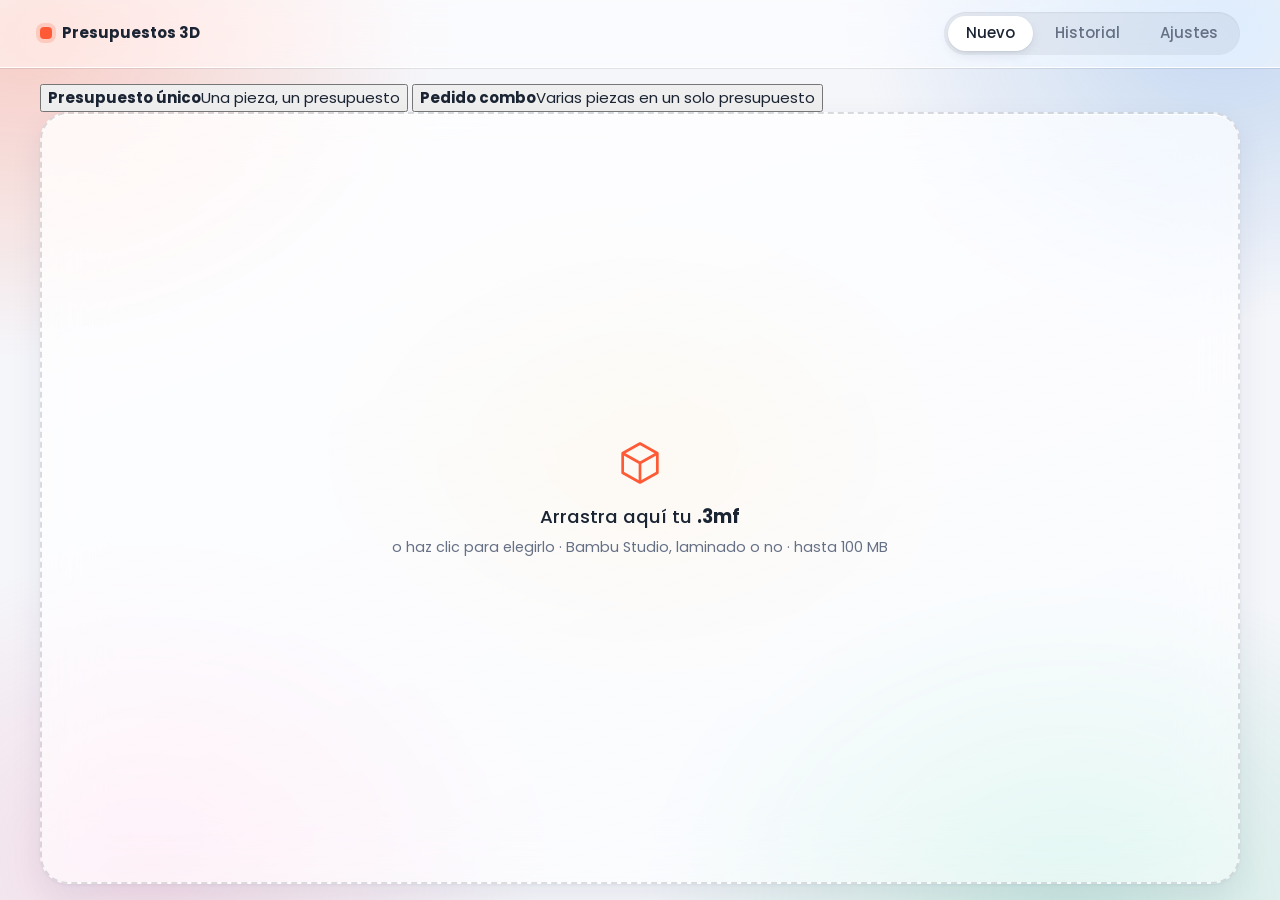
==== commit b9433868: "Ajustes: precio por kilo del filamento editable; PLA a 17,50 €/kg y PETG a 18,50 €/kg Co-Authored-By" ====
--- a/app/index.html
+++ b/app/index.html
@@ -14,6 +14,7 @@
   <nav class="pestanas" role="tablist">
     <button class="pestana activa" role="tab" aria-selected="true" data-vista="nuevo">Nuevo</button>
     <button class="pestana" role="tab" aria-selected="false" data-vista="historial">Historial</button>
+    <button class="pestana" role="tab" aria-selected="false" data-vista="ajustes">Ajustes</button>
   </nav>
 </header>
 
@@ -167,6 +168,15 @@
       <p id="historial-vacio" class="tenue" hidden>Todavía no has exportado ningún presupuesto.</p>
     </div>
   </section>
+
+  <section id="vista-ajustes" class="vista" hidden>
+    <form id="form-ajustes" class="tarjeta ajustes" autocomplete="off" novalidate>
+      <h2>Precio del filamento</h2>
+      <p class="tenue">Precio por kilo de una bobina suelta. Se aplica a todos los filamentos de ese tipo al cargar un .3mf.</p>
+      <div id="ajustes-filamentos" class="ajustes-lista"></div>
+      <button id="guardar-ajustes" type="submit" class="boton">Guardar</button>
+    </form>
+  </section>
 </main>
 
 <div id="tostada" class="tostada" role="status" hidden></div>
